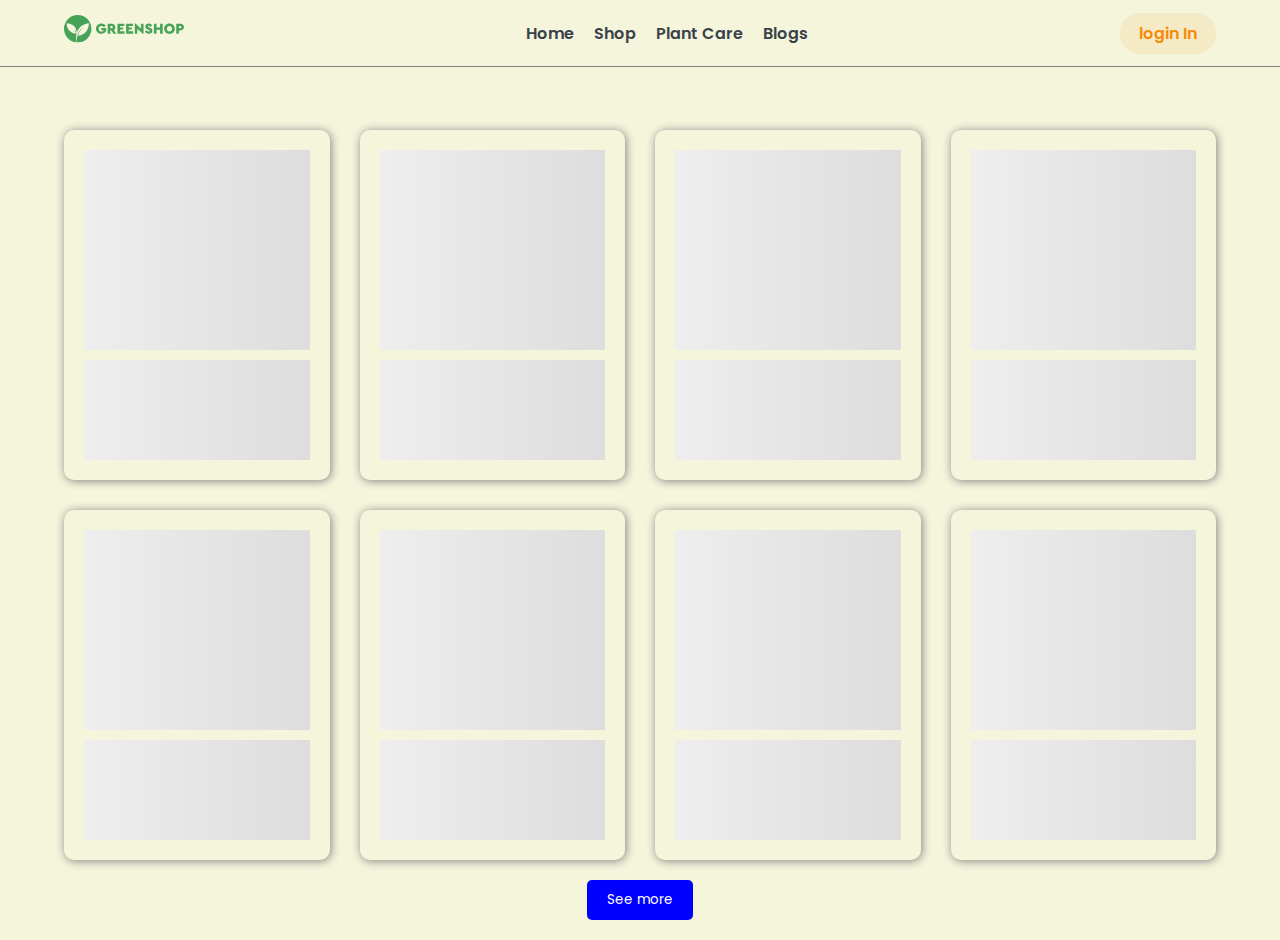
==== index.html @ 2ac94a5f "first commit" ====
<!DOCTYPE html>
<html lang="en">
  <head>
    <meta charset="UTF-8" />
    <meta name="viewport" content="width=device-width, initial-scale=1.0" />
    <link rel="stylesheet" href="./css/style.min.css" />
    <link
      rel="stylesheet"
      href="https://cdnjs.cloudflare.com/ajax/libs/font-awesome/6.5.1/css/all.min.css"
      integrity="sha512-DTOQO9RWCH3ppGqcWaEA1BIZOC6xxalwEsw9c2QQeAIftl+Vegovlnee1c9QX4TctnWMn13TZye+giMm8e2LwA=="
      crossorigin="anonymous"
      referrerpolicy="no-referrer"
    />
    <title>Javscript</title>
  </head>

  <body>
    <div class="back-top">
      <a href="#hero">
        <i class="fa-solid fa-arrow-up-long"></i>
      </a>
    </div>
    <header class="header">
      <nav class="header__navbar container df">
        <div class="header__logo">
          <a href="#"><img src="images/home/logo.svg" alt="" /></a>
        </div>
        <ul class="header__list df">
          <li class="header__item">
            <a href="#">Home</a>
          </li>
          <li class="header__item">
            <a href="#">Shop</a>
          </li>
          <li class="header__item">
            <a href="#">Plant Care</a>
          </li>
          <li class="header__item">
            <a href="#">Blogs</a>
          </li>
          <li class="header__item--close">
            <span>X</span>
          </li>
        </ul>
        <button class="header__hamburger">
          <span></span>
          <span></span>
          <span></span>
        </button>
        <div>
          <li class="header__item">
            <a class="loginBtn">Login</a>
          </li>
        </div>
      </nav>
    </header>

    <main>
      <section class="products container" id="hero">
        <div class="products__cards"></div>
        <div class="loading"></div>
        <div class="form__card">
          <div class="form__card__info">
            <button type="submit" class="login__btn">Login</button>
            <button type="submit" class="register__btn">Register</button>
          </div>
          <div class="form__card__top">
            <form class="form" action="">
              <input required value="atuny0" class="username" type="text" />
              <input
                required
                value="9uQFF1Lh"
                class="password"
                type="password"
              />
              <div class="form__btns">
                <button type="submit" class="formBtn">Login</button>
              </div>
            </form>
          </div>

          <div class="form__card__bottom">
            <form class="form" action="">
              <input placeholder="Username" class="username" type="text" />
              <input
                placeholder="Enter your email address"
                class="password"
                type="password"
              />
              <input placeholder="password" class="username" type="text" />
              <input
                placeholder="Confirm password"
                class="password"
                type="password"
              />
              <button class="formBtn">Register</button>
            </form>
          </div>
        </div>

        <button class="seeMoreBtn">See more</button>
      </section>
    </main>
  </body>

  <script src="./js/main.js"></script>
  <script src="./js/products.js"></script>
</html>
---- css/style.min.css ----
@import"https://fonts.googleapis.com/css2?family=Poppins:ital,wght@0,100;0,200;0,300;0,400;0,500;0,600;0,700;0,800;0,900;1,100;1,200;1,300;1,400;1,500;1,600;1,700;1,800;1,900&display=swap";*{margin:0;padding:0;box-sizing:border-box;list-style:none;text-decoration:none;scroll-behavior:smooth;font-family:"Poppins",sans-serif}a{color:inherit;cursor:pointer}button{cursor:pointer;border:none;background:rgba(0,0,0,0)}.container{width:90%;margin:0 auto;max-width:1440px}.df{display:flex;align-items:center}main{padding-top:80px}.back-top{position:fixed;width:35px;height:35px;font-size:20px;bottom:20px;right:20px;background:#f58a07;border-radius:50%;color:#fff;display:none;justify-content:center;align-items:center}.show__back-top{display:flex}.dropdown{position:relative;padding:8px;display:inline-block;cursor:pointer}.dropdown__text{font-size:16px;font-weight:500}.dropdown__icon{font-size:14px;display:inline-block;transition:.8s}.dropdown__list{position:absolute;width:100%;top:110%;left:0;visibility:hidden;opacity:0;transition:1s;transform:scale(0);z-index:999;display:flex;flex-direction:column}.dropdown__list__item{border-radius:2px;padding:5px}.dropdown__list__item:hover{background:#f58a07;color:#fff}.header{position:fixed;top:0;left:0;z-index:999;width:100%;background:beige;color:#394149;border-bottom:1px solid gray}.header .header__navbar{justify-content:space-between;padding:10px 0}.header__logo{font-size:30px;font-weight:bold;display:flex;align-items:center;gap:20px}.header__list{gap:20px}.header__item{font-weight:600;padding:4px 0;transition:.3s}.header__item:hover{color:#f58a07}.header .loginBtn{background:rgba(245,138,7,.1019607843);color:#f58a07;font-size:16px;padding:8px 18px;border-radius:20px;border:1px solid rgba(0,0,0,0);transition:.4s}.header .loginBtn:hover{color:#fff;background:#f58a07}.header__item--close{font-size:20px;color:red;display:none;cursor:pointer}.header__hamburger{display:none;flex-direction:column;gap:5px;background:#fff}.header__hamburger span{width:25px;height:3px;background:#394149;border-radius:2px}.show__header__shrink{padding:0;box-shadow:0px 0px 10px #f58a07;background:#fff}@media(max-width: 850px){.header__list{position:fixed;top:0;left:-100%;width:50%;background:#fff;height:100vh;display:flex;flex-direction:column;justify-content:center;box-shadow:0px 0px 10px #f58a07;transition:.5s;z-index:9999}.header__hamburger{display:flex}.header__show__list{left:0}.header__item--close{position:absolute;display:block;color:red;top:15px;right:20px}.header__show__left{left:-100%}}@media(max-width: 340px){.header__list{width:80%}}body{background-color:beige}.products{padding-top:50px}.products__cards{display:grid;grid-template-columns:repeat(4, 1fr);grid-gap:30px}.products__card__img img{height:250px;-o-object-fit:cover;object-fit:cover;width:100%}.products__card{box-shadow:1px 1px 10px gray;border-radius:10px;overflow:hidden;background-color:#fff}.products__card__info{padding:20px}.products .seeMoreBtn{display:block;margin:20px auto;padding:10px 20px;background-color:blue;color:#fff;border-radius:5px}.products .seeMoreBtn{display:block;margin:20px auto;padding:10px 20px;background-color:blue;color:#fff;border-radius:5px}.products .seeMoreBtn:disabled{opacity:.6;cursor:no-drop}@media(max-width: 1120px){.products__cards{display:grid;grid-template-columns:repeat(3, 1fr);grid-gap:30px}}@media(max-width: 900px){.products__cards{display:grid;grid-template-columns:repeat(2, 1fr);grid-gap:20px}}@media(max-width: 600px){.products__cards{display:grid;grid-template-columns:repeat(1, 1fr);grid-gap:20px}}.form__card{background-color:#fff;box-shadow:1px 1px 10px gray;padding:40px;border-radius:10px;width:50%;position:fixed;top:50%;left:50%;transform:translate(-50%, -50%);display:none}.form__card__info{display:flex;align-items:center;gap:10px;justify-content:center}form{display:flex;flex-direction:column;gap:40px;padding:20px}input{width:100%;padding:10px;border:1px solid gray}.formBtn{background-color:blue;padding:10px;color:#fff;border-radius:5px;width:100%}.form__card__bottom{display:none}.login__btn,.register__btn{font-size:20px}.form__information{display:grid;grid-template-columns:repeat(2, 1fr);grid-gap:40px}input{border:1px solid gray;border-radius:6px;outline:none}.form__galery{width:40px;height:40px;display:flex;align-items:center;justify-content:center;border-radius:50%;border:1px solid gray}.form__btns{display:flex;gap:20px}.change__btn{background-color:#12e71d;padding:10px 30px;border-radius:5px;font-size:14px}.remove__btn{font-size:14px;padding:10px 20px}.form__bottom{width:50%}.form__bottom__card{width:100%}h3{padding:10px 20px}.save__btn{padding:10px 30px;background-color:#12e71d;color:#fff;border-radius:5px;margin:10px 20px}.product__card{display:grid;grid-template-columns:repeat(2, 1fr);align-items:center;grid-gap:40px;margin-top:40px}img{width:80%}.product__desc{font-size:18px}@media(max-width: 900px){.product__card{display:grid;grid-template-columns:repeat(1, 1fr);align-items:center}}@media(max-width: 600px){.product__desc{font-size:12px}}.loading{display:grid;grid-template-columns:repeat(4, 1fr);grid-gap:30px}.loading__card{box-shadow:1px 1px 10px gray;border-radius:10px;display:flex;flex-direction:column;gap:10px;padding:20px}.loading__card__info{padding:20px;height:100px}.loading__card__img{width:100%;height:200px}.loading .bg__animation{background:linear-gradient(90deg, #eee, #ddd, #eee);background-size:200%;animation:bgMove 1s linear 0s infinite}@keyframes bgMove{to{background-position:200%}}
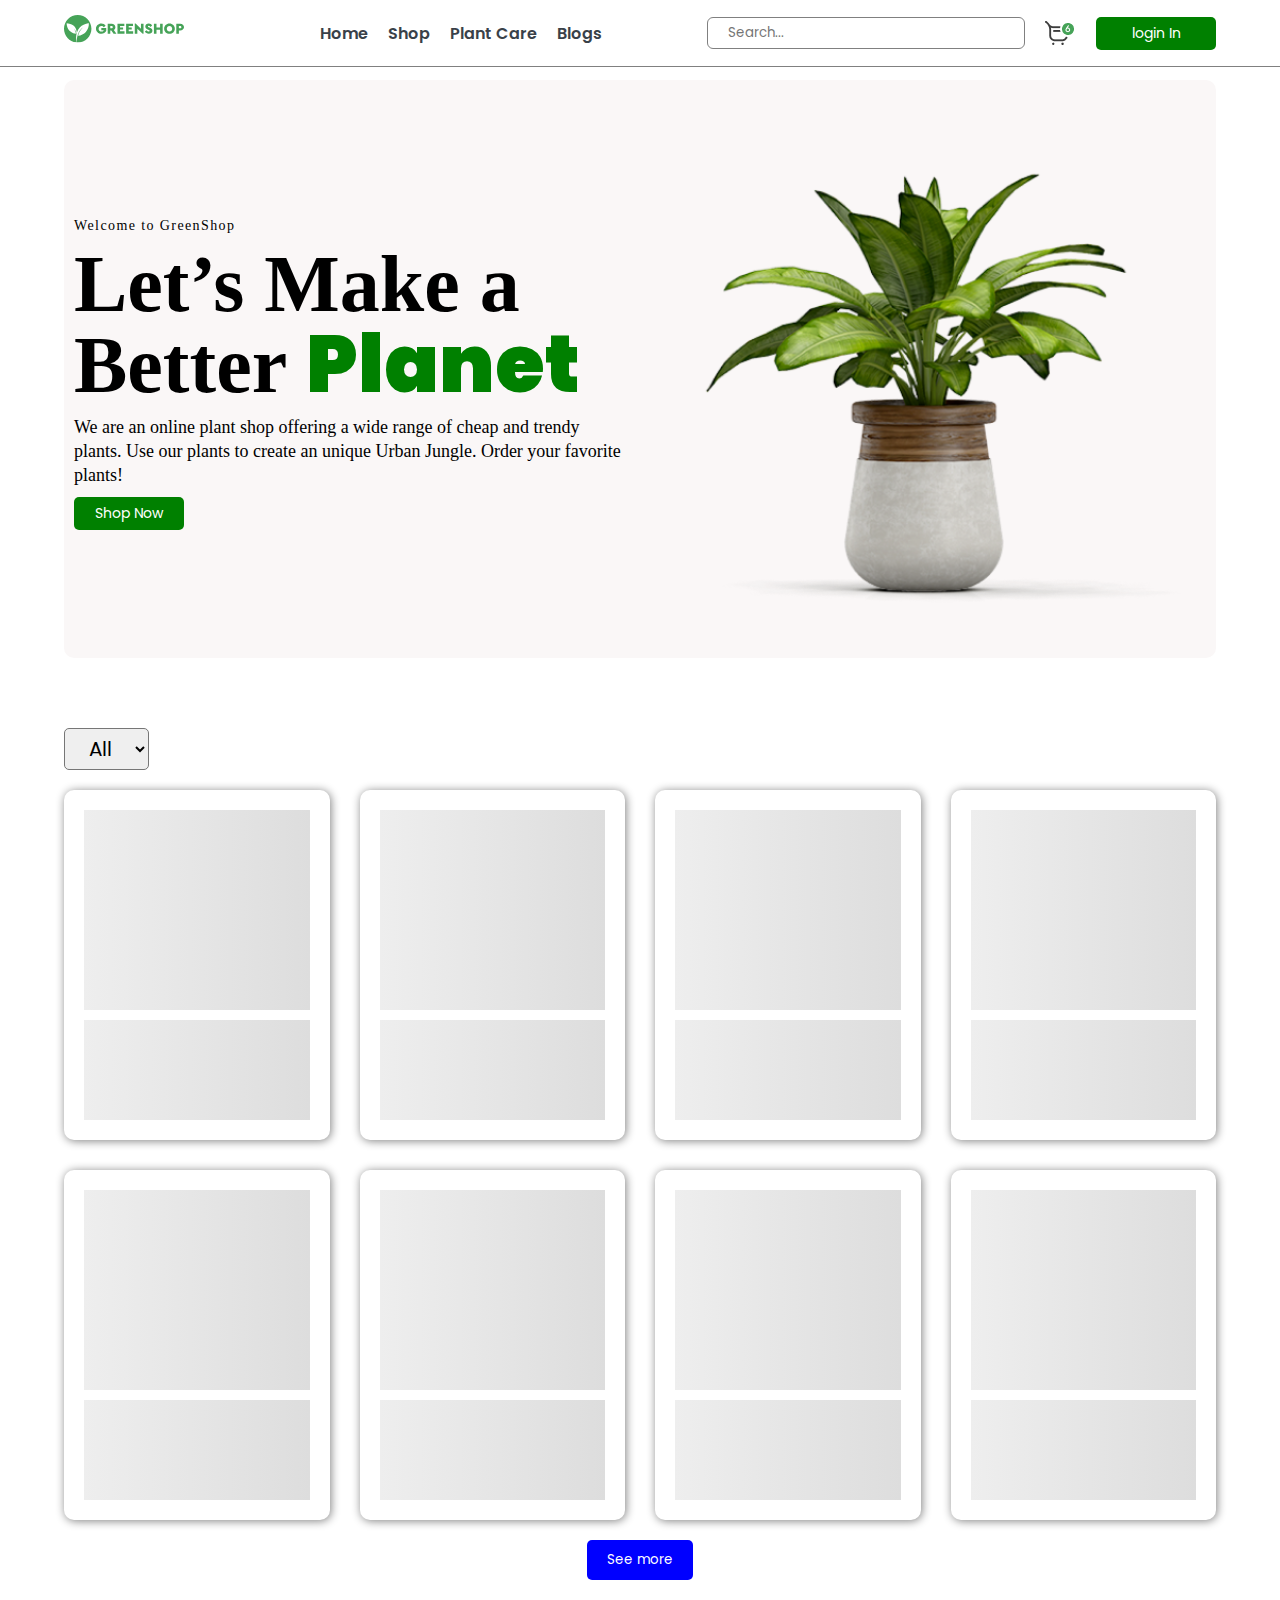
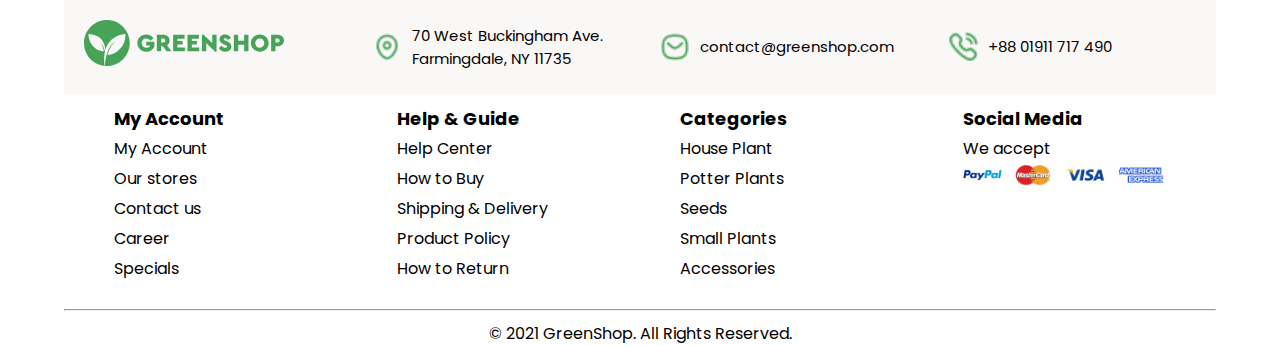
==== commit 0f63b206: "add" ====
--- a/index.html
+++ b/index.html
@@ -47,19 +47,44 @@
           <span></span>
           <span></span>
         </button>
-        <div>
-          <li class="header__item">
-            <a class="loginBtn">Login</a>
+        <div class="header__btns">
+          <input placeholder="Search..." class="input__select" type="text" />
+          <img class="header__img__icon" src="./images/korzinka.png" alt="" />
+          <li class="header__item">
+            <button style="width: 120px" class="loginBtn">Login</button>
           </li>
         </div>
       </nav>
     </header>
 
     <main>
-      <section class="products container" id="hero">
+      <section class="home container" id="hero">
+        <div class="home__card">
+          <div class="home__left">
+            <p class="home__left__text">Welcome to GreenShop</p>
+            <h1 class="home__left__title">
+              Let’s Make a Better <span>Planet</span>
+            </h1>
+            <p class="home__left__desc">
+              We are an online plant shop offering a wide range of cheap and
+              trendy plants. Use our plants to create an unique Urban Jungle.
+              Order your favorite plants!
+            </p>
+            <button class="home__left__btn">Shop Now</button>
+          </div>
+          <div class="home__right">
+            <img src="./images/header-photo.png" alt="" />
+          </div>
+        </div>
+      </section>
+      <section class="products container">
+        <select class="select__products" name="" id="">
+          <option value="all">All</option>
+        </select>
         <div class="products__cards"></div>
         <div class="loading"></div>
         <div class="form__card">
+          <span class="form__delete">X</span>
           <div class="form__card__info">
             <button type="submit" class="login__btn">Login</button>
             <button type="submit" class="register__btn">Register</button>
@@ -101,6 +126,80 @@
         <button class="seeMoreBtn">See more</button>
       </section>
     </main>
+
+    <footer class="footer container">
+      <div class="footer__cards">
+        <div class="footer__card__top">
+          <div>
+            <img src="./images/home/logo.svg" alt="" />
+          </div>
+          <div class="footer__bottom__card">
+            <img src="./images/Location.png" alt="" />
+            <div>
+              <p class="footer__bottom__title">
+                70 West Buckingham Ave. Farmingdale, NY 11735
+              </p>
+            </div>
+          </div>
+          <div class="footer__bottom__card">
+            <img src="./images/Message.png" alt="" />
+            <div>
+              <p class="footer__bottom__title">contact@greenshop.com</p>
+            </div>
+          </div>
+          <div class="footer__bottom__card">
+            <img src="./images/Calling.png" alt="" />
+            <div>
+              <p class="footer__bottom__title">+88 01911 717 490</p>
+            </div>
+          </div>
+        </div>
+        <div class="footer__card__bottom">
+          <div>
+            <h1 class="footer__title">My Account</h1>
+            <ul class="footer__item">
+              <li class="footer__list">My Account</li>
+              <li class="footer__list">Our stores</li>
+              <li class="footer__list">Contact us</li>
+              <li class="footer__list">Career</li>
+              <li class="footer__list">Specials</li>
+            </ul>
+          </div>
+          <div>
+            <h1 class="footer__title">Help & Guide</h1>
+            <ul class="footer__item">
+              <li class="footer__list">Help Center</li>
+              <li class="footer__list">How to Buy</li>
+              <li class="footer__list">Shipping & Delivery</li>
+              <li class="footer__list">Product Policy</li>
+              <li class="footer__list">How to Return</li>
+            </ul>
+          </div>
+          <div>
+            <h1 class="footer__title">Categories</h1>
+            <ul class="footer__item">
+              <li class="footer__list">House Plant</li>
+              <li class="footer__list">Potter Plants</li>
+              <li class="footer__list">Seeds</li>
+              <li class="footer__list">Small Plants</li>
+              <li class="footer__list">Accessories</li>
+            </ul>
+          </div>
+          <div>
+            <h1 class="footer__title">Social Media</h1>
+            <div>
+              <p>We accept</p>
+              <img src="./images/image 16.png" alt="" />
+            </div>
+          </div>
+        </div>
+      </div>
+      <br />
+      <hr />
+      <p class="footer__title__bottom">
+        © 2021 GreenShop. All Rights Reserved.
+      </p>
+    </footer>
   </body>
 
   <script src="./js/main.js"></script>
--- a/css/style.min.css
+++ b/css/style.min.css
@@ -1 +1 @@
-@import"https://fonts.googleapis.com/css2?family=Poppins:ital,wght@0,100;0,200;0,300;0,400;0,500;0,600;0,700;0,800;0,900;1,100;1,200;1,300;1,400;1,500;1,600;1,700;1,800;1,900&display=swap";*{margin:0;padding:0;box-sizing:border-box;list-style:none;text-decoration:none;scroll-behavior:smooth;font-family:"Poppins",sans-serif}a{color:inherit;cursor:pointer}button{cursor:pointer;border:none;background:rgba(0,0,0,0)}.container{width:90%;margin:0 auto;max-width:1440px}.df{display:flex;align-items:center}main{padding-top:80px}.back-top{position:fixed;width:35px;height:35px;font-size:20px;bottom:20px;right:20px;background:#f58a07;border-radius:50%;color:#fff;display:none;justify-content:center;align-items:center}.show__back-top{display:flex}.dropdown{position:relative;padding:8px;display:inline-block;cursor:pointer}.dropdown__text{font-size:16px;font-weight:500}.dropdown__icon{font-size:14px;display:inline-block;transition:.8s}.dropdown__list{position:absolute;width:100%;top:110%;left:0;visibility:hidden;opacity:0;transition:1s;transform:scale(0);z-index:999;display:flex;flex-direction:column}.dropdown__list__item{border-radius:2px;padding:5px}.dropdown__list__item:hover{background:#f58a07;color:#fff}.header{position:fixed;top:0;left:0;z-index:999;width:100%;background:beige;color:#394149;border-bottom:1px solid gray}.header .header__navbar{justify-content:space-between;padding:10px 0}.header__logo{font-size:30px;font-weight:bold;display:flex;align-items:center;gap:20px}.header__list{gap:20px}.header__item{font-weight:600;padding:4px 0;transition:.3s}.header__item:hover{color:#f58a07}.header .loginBtn{background:rgba(245,138,7,.1019607843);color:#f58a07;font-size:16px;padding:8px 18px;border-radius:20px;border:1px solid rgba(0,0,0,0);transition:.4s}.header .loginBtn:hover{color:#fff;background:#f58a07}.header__item--close{font-size:20px;color:red;display:none;cursor:pointer}.header__hamburger{display:none;flex-direction:column;gap:5px;background:#fff}.header__hamburger span{width:25px;height:3px;background:#394149;border-radius:2px}.show__header__shrink{padding:0;box-shadow:0px 0px 10px #f58a07;background:#fff}@media(max-width: 850px){.header__list{position:fixed;top:0;left:-100%;width:50%;background:#fff;height:100vh;display:flex;flex-direction:column;justify-content:center;box-shadow:0px 0px 10px #f58a07;transition:.5s;z-index:9999}.header__hamburger{display:flex}.header__show__list{left:0}.header__item--close{position:absolute;display:block;color:red;top:15px;right:20px}.header__show__left{left:-100%}}@media(max-width: 340px){.header__list{width:80%}}body{background-color:beige}.products{padding-top:50px}.products__cards{display:grid;grid-template-columns:repeat(4, 1fr);grid-gap:30px}.products__card__img img{height:250px;-o-object-fit:cover;object-fit:cover;width:100%}.products__card{box-shadow:1px 1px 10px gray;border-radius:10px;overflow:hidden;background-color:#fff}.products__card__info{padding:20px}.products .seeMoreBtn{display:block;margin:20px auto;padding:10px 20px;background-color:blue;color:#fff;border-radius:5px}.products .seeMoreBtn{display:block;margin:20px auto;padding:10px 20px;background-color:blue;color:#fff;border-radius:5px}.products .seeMoreBtn:disabled{opacity:.6;cursor:no-drop}@media(max-width: 1120px){.products__cards{display:grid;grid-template-columns:repeat(3, 1fr);grid-gap:30px}}@media(max-width: 900px){.products__cards{display:grid;grid-template-columns:repeat(2, 1fr);grid-gap:20px}}@media(max-width: 600px){.products__cards{display:grid;grid-template-columns:repeat(1, 1fr);grid-gap:20px}}.form__card{background-color:#fff;box-shadow:1px 1px 10px gray;padding:40px;border-radius:10px;width:50%;position:fixed;top:50%;left:50%;transform:translate(-50%, -50%);display:none}.form__card__info{display:flex;align-items:center;gap:10px;justify-content:center}form{display:flex;flex-direction:column;gap:40px;padding:20px}input{width:100%;padding:10px;border:1px solid gray}.formBtn{background-color:blue;padding:10px;color:#fff;border-radius:5px;width:100%}.form__card__bottom{display:none}.login__btn,.register__btn{font-size:20px}.form__information{display:grid;grid-template-columns:repeat(2, 1fr);grid-gap:40px}input{border:1px solid gray;border-radius:6px;outline:none}.form__galery{width:40px;height:40px;display:flex;align-items:center;justify-content:center;border-radius:50%;border:1px solid gray}.form__btns{display:flex;gap:20px}.change__btn{background-color:#12e71d;padding:10px 30px;border-radius:5px;font-size:14px}.remove__btn{font-size:14px;padding:10px 20px}.form__bottom{width:50%}.form__bottom__card{width:100%}h3{padding:10px 20px}.save__btn{padding:10px 30px;background-color:#12e71d;color:#fff;border-radius:5px;margin:10px 20px}.product__card{display:grid;grid-template-columns:repeat(2, 1fr);align-items:center;grid-gap:40px;margin-top:40px}img{width:80%}.product__desc{font-size:18px}@media(max-width: 900px){.product__card{display:grid;grid-template-columns:repeat(1, 1fr);align-items:center}}@media(max-width: 600px){.product__desc{font-size:12px}}.loading{display:grid;grid-template-columns:repeat(4, 1fr);grid-gap:30px}.loading__card{box-shadow:1px 1px 10px gray;border-radius:10px;display:flex;flex-direction:column;gap:10px;padding:20px}.loading__card__info{padding:20px;height:100px}.loading__card__img{width:100%;height:200px}.loading .bg__animation{background:linear-gradient(90deg, #eee, #ddd, #eee);background-size:200%;animation:bgMove 1s linear 0s infinite}@keyframes bgMove{to{background-position:200%}}+@import"https://fonts.googleapis.com/css2?family=Poppins:ital,wght@0,100;0,200;0,300;0,400;0,500;0,600;0,700;0,800;0,900;1,100;1,200;1,300;1,400;1,500;1,600;1,700;1,800;1,900&display=swap";*{margin:0;padding:0;box-sizing:border-box;list-style:none;text-decoration:none;scroll-behavior:smooth;font-family:"Poppins",sans-serif}a{color:inherit;cursor:pointer}button{cursor:pointer;border:none;background:rgba(0,0,0,0)}.container{width:90%;margin:0 auto;max-width:1440px}.df{display:flex;align-items:center}main{padding-top:80px}.back-top{position:fixed;width:35px;height:35px;font-size:20px;bottom:20px;right:20px;background:green;border-radius:50%;color:#fff;display:none;justify-content:center;align-items:center}.show__back-top{display:flex}.dropdown{position:relative;padding:8px;display:inline-block;cursor:pointer}.dropdown__text{font-size:16px;font-weight:500}.dropdown__icon{font-size:14px;display:inline-block;transition:.8s}.dropdown__list{position:absolute;width:100%;top:110%;left:0;visibility:hidden;opacity:0;transition:1s;transform:scale(0);z-index:999;display:flex;flex-direction:column}.dropdown__list__item{border-radius:2px;padding:5px}.dropdown__list__item:hover{background:green;color:#fff}.header{position:fixed;top:0;left:0;z-index:999;width:100%;background:#fff;color:#394149;border-bottom:1px solid gray}.header .header__navbar{justify-content:space-between;padding:10px 0}.header__logo{font-size:30px;font-weight:bold;display:flex;align-items:center;gap:20px}.header__btns{display:flex;align-items:center;gap:20px}.header__img__icon{width:50px;cursor:pointer}.header__list{gap:20px}.header__item{font-weight:600;padding:4px 0;transition:.3s}.header__item:hover{color:green}.header .loginBtn{background:green;color:#fff;font-size:14px;padding:5px 20px;border-radius:5px;border:1px solid rgba(0,0,0,0);transition:.4s}.header .loginBtn:hover{color:#fff;background:green}.header__item--close{font-size:20px;color:red;display:none;cursor:pointer}.header__hamburger{display:none;flex-direction:column;gap:5px;background:#fff}.header__hamburger span{width:25px;height:3px;background:#394149;border-radius:2px}@media(max-width: 700px){.header__btns input{display:none}.header__btns img{display:none}}.show__header__shrink{padding:0;box-shadow:0px 0px 10px green;background:#fff}@media(max-width: 1000px){.header__list{position:fixed;top:0;left:-100%;width:50%;background:#fff;height:100vh;display:flex;flex-direction:column;justify-content:center;box-shadow:0px 0px 10px green;transition:.5s;z-index:9999}.header__hamburger{display:flex}.header__show__list{left:0}.header__item--close{position:absolute;display:block;color:red;top:15px;right:20px}.header__show__left{left:-100%}}@media(max-width: 360px){.header__list{width:80%}.header__btns button{display:none}}.home{background-color:#faf7f7;padding:10px;border-radius:10px}.home__card{display:grid;grid-template-columns:repeat(2, 1fr);grid-gap:30px;align-items:center}.home__right img{width:100%}.home__left__text{font-family:Cera Pro;font-size:14px;font-weight:500;line-height:16px;letter-spacing:.1em;text-align:left;padding:10px 0px}.home__left__title{font-family:Cera Pro;font-size:80px;font-weight:900;line-height:80px;text-align:left}.home__left__title span{color:green}.home__left__desc{font-family:Cera Pro;font-size:18px;font-weight:400;line-height:24px;text-align:left;padding:10px 0px}.home__left__btn{background:green;color:#fff;font-size:14px;padding:5px 20px;border-radius:5px;border:1px solid rgba(0,0,0,0);transition:.4s}.home__left__btn:hover{color:#fff;background:green}@media(max-width: 1000px){.home__left__title{font-size:40px;line-height:40px}}@media(max-width: 700px){.home__card{display:grid;grid-template-columns:repeat(1, 1fr);grid-gap:20px;align-items:center}}.products{padding-top:50px}.products__cards{display:grid;grid-template-columns:repeat(4, 1fr);grid-gap:30px}.products__card__img img{height:250px;-o-object-fit:cover;object-fit:cover;width:100%}.products__card{box-shadow:1px 1px 10px gray;border-radius:10px;overflow:hidden;background-color:#fff}.products__card__info{padding:20px}.products .seeMoreBtn{display:block;margin:20px auto;padding:10px 20px;background-color:blue;color:#fff;border-radius:5px}.products .seeMoreBtn{display:block;margin:20px auto;padding:10px 20px;background-color:blue;color:#fff;border-radius:5px}.products .seeMoreBtn:disabled{opacity:.6;cursor:no-drop}.products__title{font-size:20px}.products__title:hover{color:green}.products__desc{color:gray}.products__text{display:flex;margin-left:-20px !important}.products__info{padding:40px 0px}@media(max-width: 1120px){.products__cards{display:grid;grid-template-columns:repeat(3, 1fr);grid-gap:30px}}@media(max-width: 900px){.products__cards{display:grid;grid-template-columns:repeat(2, 1fr);grid-gap:20px}}@media(max-width: 600px){.products__cards{display:grid;grid-template-columns:repeat(1, 1fr);grid-gap:20px}}.input__select{padding:5px 20px}.select__products{padding:5px 20px;font-size:20px;margin:20px auto;border-radius:5px;outline:none}.form__card{background-color:#fff;box-shadow:1px 1px 10px gray;padding:40px;border-radius:10px;width:50%;position:fixed;z-index:9998;top:50%;left:50%;transform:translate(-50%, -50%);display:none}.form__card__info{display:flex;align-items:center;gap:10px;justify-content:center}form{display:flex;flex-direction:column;gap:40px;padding:20px}.form__delete{font-size:30px;display:flex;align-items:flex-end;justify-content:flex-end;cursor:pointer;padding:0px 20px}input{width:100%;padding:10px;border:1px solid gray}.formBtn{background-color:blue;padding:10px;color:#fff;border-radius:5px;width:100%}.form__card__bottom{display:none}.login__btn,.register__btn{font-size:20px}.form__information{display:grid;grid-template-columns:repeat(2, 1fr);grid-gap:40px}input{border:1px solid gray;border-radius:6px;outline:none}.form__galery{width:40px;height:40px;display:flex;align-items:center;justify-content:center;border-radius:50%;border:1px solid gray}.form__btns{display:flex;gap:20px}.change__btn{background-color:#12e71d;padding:10px 30px;border-radius:5px;font-size:14px}.remove__btn{font-size:14px;padding:10px 20px}.form__bottom{width:50%}.form__bottom__card{width:100%}h3{padding:10px 20px}.save__btn{padding:10px 30px;background-color:#12e71d;color:#fff;border-radius:5px;margin:10px 20px}.product__card{display:grid;grid-template-columns:repeat(2, 1fr);align-items:center;grid-gap:40px;margin-top:40px}img{width:80%}.product__desc{font-size:18px}@media(max-width: 900px){.product__card{display:grid;grid-template-columns:repeat(1, 1fr);align-items:center}}@media(max-width: 600px){.product__desc{font-size:12px}}.loading{display:grid;grid-template-columns:repeat(4, 1fr);grid-gap:30px}.loading__card{box-shadow:1px 1px 10px gray;border-radius:10px;display:flex;flex-direction:column;gap:10px;padding:20px}.loading__card__info{padding:20px;height:100px}.loading__card__img{width:100%;height:200px}.loading .bg__animation{background:linear-gradient(90deg, #eee, #ddd, #eee);background-size:200%;animation:bgMove 1s linear 0s infinite}@keyframes bgMove{to{background-position:200%}}.footer__card__top{background-color:#faf7f7;padding:20px;display:grid;grid-template-columns:repeat(4, 1fr);grid-gap:40px}.footer__card__top img{width:200px}.footer__list{cursor:pointer}.footer__list:hover{color:green;cursor:pointer}.footer__bottom__title{font-size:15px;cursor:pointer}.footer__bottom__card{display:flex;align-items:center;gap:10px}.footer__bottom__card img{width:30px;height:30px;-o-object-fit:contain;object-fit:contain}.footer__card__bottom{display:grid;grid-template-columns:repeat(4, 1fr);align-items:start;padding:10px 0px 0px 50px;grid-gap:30px}.footer__card__bottom div{line-height:30px}.footer__title{font-size:18px;color:#000}.footer__title__bottom{text-align:center;padding-top:10px}@media(max-width: 1020px){.footer__card__top{grid-template-columns:repeat(2, 1fr)}.footer__card__bottom{grid-template-columns:repeat(2, 1fr)}}@media(max-width: 600px){.footer__card__top{grid-template-columns:repeat(1, 1fr)}.footer__card__bottom{grid-template-columns:repeat(1, 1fr)}}